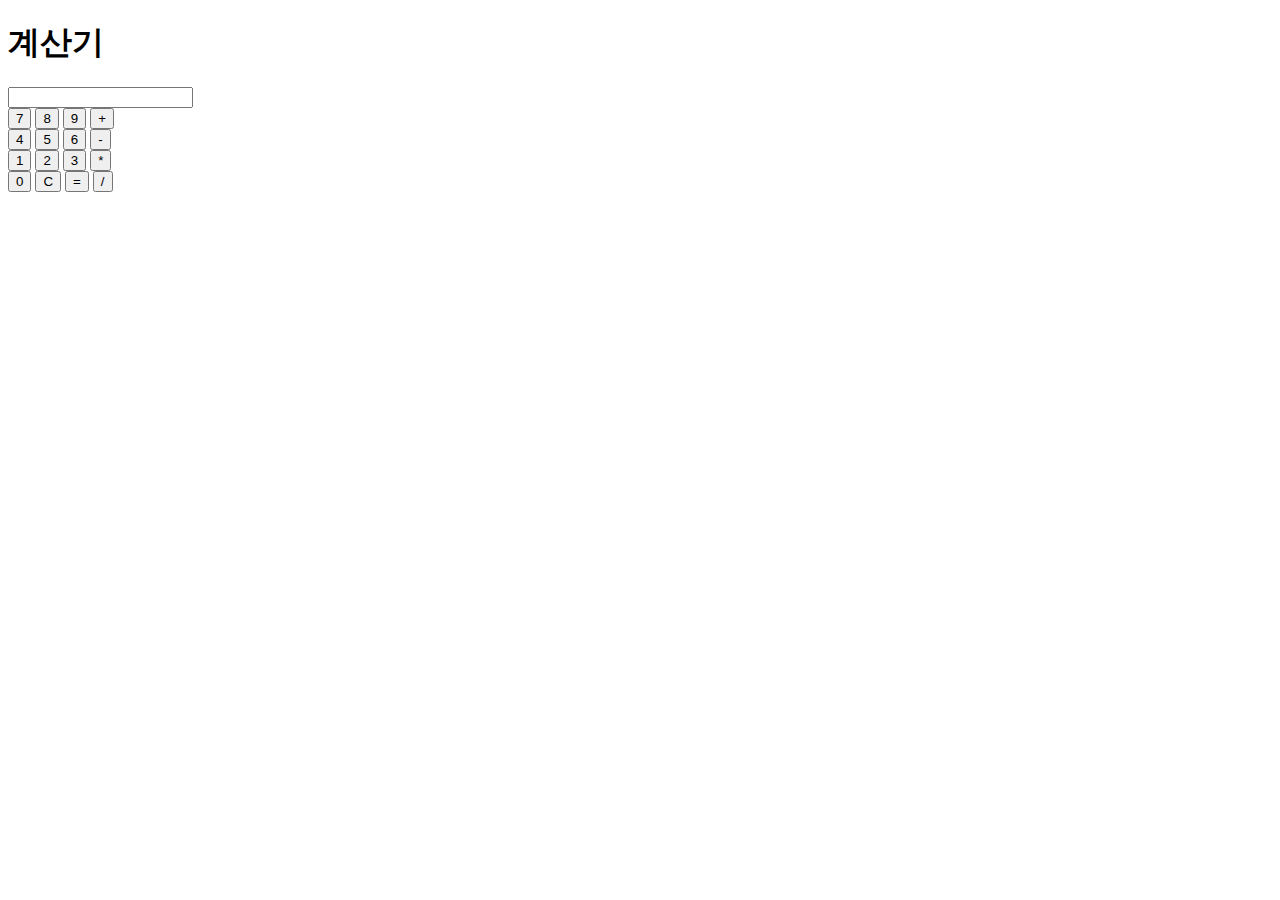
==== index.html @ 624ee5c1 "Update index.html" ====
<!DOCTYPE html>
<html>
<head>
    <title>계산기</title>
    <link rel="stylesheet" type="text/css" href="style.css">
</head>
<body>
    <h1>계산기</h1>
    <div id="calculator">
        <input type="text" id="result" readonly>
        <div id="buttons">
            <button onclick="appendNumber(7)">7</button>
            <button onclick="appendNumber(8)">8</button>
            <button onclick="appendNumber(9)">9</button>
            <button onclick="appendOperator('+')">+</button>
            <br>
            <button onclick="appendNumber(4)">4</button>
            <button onclick="appendNumber(5)">5</button>
            <button onclick="appendNumber(6)">6</button>
            <button onclick="appendOperator('-')">-</button>
            <br>
            <button onclick="appendNumber(1)">1</button>
            <button onclick="appendNumber(2)">2</button>
            <button onclick="appendNumber(3)">3</button>
            <button onclick="appendOperator('*')">*</button>
            <br>
            <button onclick="appendNumber(0)">0</button>
            <button onclick="clearInput()">C</button>
            <button onclick="calculate()">=</button>
            <button onclick="appendOperator('/')">/</button>
        </div>
    </div>

    <script src="script.js"></script>
</body>
</html>
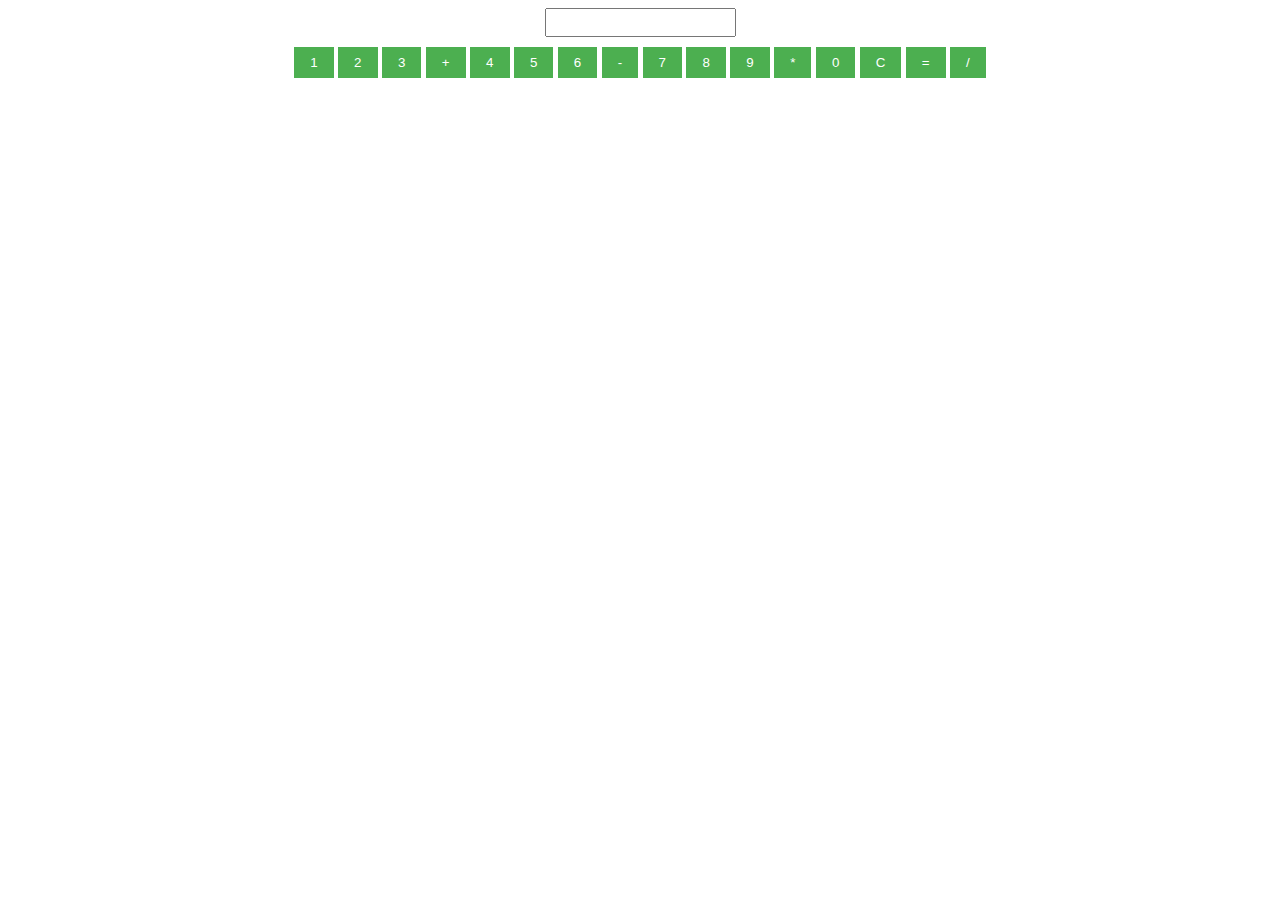
==== commit 44ddebd8: "Update index.html" ====
--- a/index.html
+++ b/index.html
@@ -1,36 +1,35 @@
 <!DOCTYPE html>
-<html>
+<html lang="en">
 <head>
-    <title>계산기</title>
-    <link rel="stylesheet" type="text/css" href="style.css">
+    <meta charset="UTF-8">
+    <meta name="viewport" content="width=device-width, initial-scale=1.0">
+    <title>Sleek Calculator</title>
+    <link rel="stylesheet" href="styles.css">
 </head>
 <body>
-    <h1>계산기</h1>
-    <div id="calculator">
-        <input type="text" id="result" readonly>
-        <div id="buttons">
-            <button onclick="appendNumber(7)">7</button>
-            <button onclick="appendNumber(8)">8</button>
-            <button onclick="appendNumber(9)">9</button>
-            <button onclick="appendOperator('+')">+</button>
-            <br>
-            <button onclick="appendNumber(4)">4</button>
-            <button onclick="appendNumber(5)">5</button>
-            <button onclick="appendNumber(6)">6</button>
-            <button onclick="appendOperator('-')">-</button>
-            <br>
-            <button onclick="appendNumber(1)">1</button>
-            <button onclick="appendNumber(2)">2</button>
-            <button onclick="appendNumber(3)">3</button>
-            <button onclick="appendOperator('*')">*</button>
-            <br>
-            <button onclick="appendNumber(0)">0</button>
-            <button onclick="clearInput()">C</button>
-            <button onclick="calculate()">=</button>
-            <button onclick="appendOperator('/')">/</button>
+    <div class="calculator">
+        <input type="text" id="display" readonly>
+        <div class="buttons">
+            <button onclick="appendToDisplay('1')">1</button>
+            <button onclick="appendToDisplay('2')">2</button>
+            <button onclick="appendToDisplay('3')">3</button>
+            <button class="operator" onclick="appendToDisplay('+')">+</button>
+            <button onclick="appendToDisplay('4')">4</button>
+            <button onclick="appendToDisplay('5')">5</button>
+            <button onclick="appendToDisplay('6')">6</button>
+            <button class="operator" onclick="appendToDisplay('-')">-</button>
+            <button onclick="appendToDisplay('7')">7</button>
+            <button onclick="appendToDisplay('8')">8</button>
+            <button onclick="appendToDisplay('9')">9</button>
+            <button class="operator" onclick="appendToDisplay('*')">*</button>
+            <button onclick="appendToDisplay('0')">0</button>
+            <button onclick="clearDisplay()">C</button>
+            <button class="operator" onclick="calculate()">=</button>
+            <button class="operator" onclick="appendToDisplay('/')">/</button>
         </div>
     </div>
 
     <script src="script.js"></script>
 </body>
 </html>
+
--- a/styles.css
+++ b/styles.css
@@ -0,0 +1,32 @@
+body {
+    font-family: Arial, sans-serif;
+    text-align: center;
+}
+
+h1 {
+    color: #333;
+}
+
+input[type="text"] {
+    padding: 5px;
+    margin-bottom: 10px;
+}
+
+button {
+    padding: 8px 16px;
+    background-color: #4CAF50;
+    color: white;
+    border: none;
+    cursor: pointer;
+}
+
+button:hover {
+    background-color: #45a049;
+}
+
+#result, #sqrt-result, #factorial-result {
+    margin-top: 10px;
+    font-weight: bold;
+}
+
+
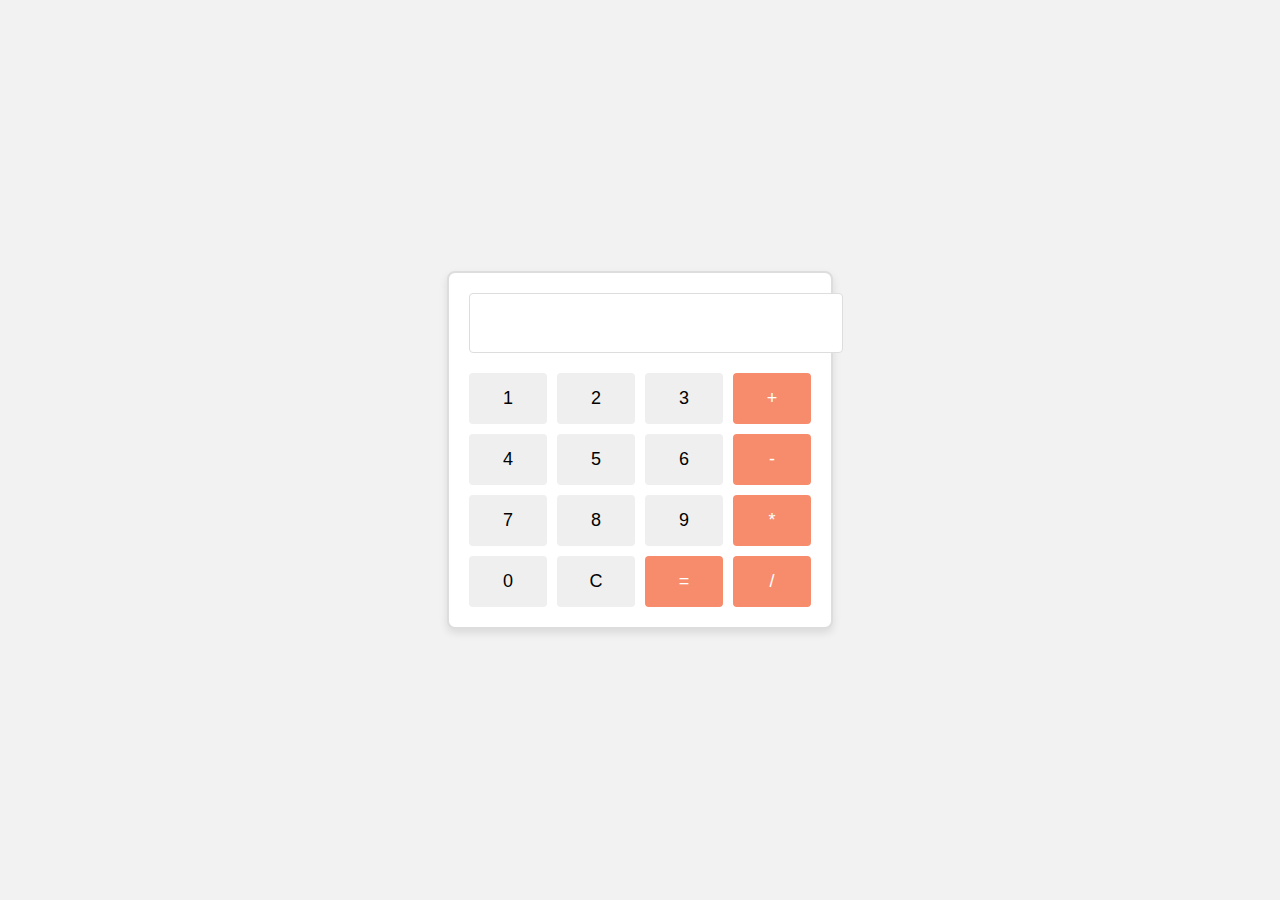
==== commit 82348ea9: "Update index.html" ====
--- a/index.html
+++ b/index.html
@@ -33,3 +33,4 @@
 </body>
 </html>
 
+
--- a/styles.css
+++ b/styles.css
@@ -1,32 +1,53 @@
+/* styles.css */
 body {
-    font-family: Arial, sans-serif;
+    display: flex;
+    align-items: center;
+    justify-content: center;
+    height: 100vh;
+    margin: 0;
+    background-color: #f2f2f2;
+}
+
+.calculator {
+    background-color: #fff;
+    border: 2px solid #ddd;
+    border-radius: 8px;
+    box-shadow: 0 4px 8px rgba(0, 0, 0, 0.1);
+    padding: 20px;
     text-align: center;
 }
 
-h1 {
-    color: #333;
+input {
+    width: 100%;
+    padding: 15px;
+    margin-bottom: 20px;
+    font-size: 24px;
+    border: 1px solid #ddd;
+    border-radius: 4px;
 }
 
-input[type="text"] {
-    padding: 5px;
-    margin-bottom: 10px;
+.buttons {
+    display: grid;
+    grid-template-columns: repeat(4, 1fr);
+    grid-gap: 10px;
 }
 
 button {
-    padding: 8px 16px;
-    background-color: #4CAF50;
-    color: white;
+    width: 100%;
+    padding: 15px;
+    font-size: 18px;
     border: none;
+    border-radius: 4px;
     cursor: pointer;
+    transition: background-color 0.3s;
 }
 
 button:hover {
-    background-color: #45a049;
+    background-color: #ddd;
 }
 
-#result, #sqrt-result, #factorial-result {
-    margin-top: 10px;
-    font-weight: bold;
+.operator {
+    background-color: #f78c6c;
+    color: #fff;
 }
 
-
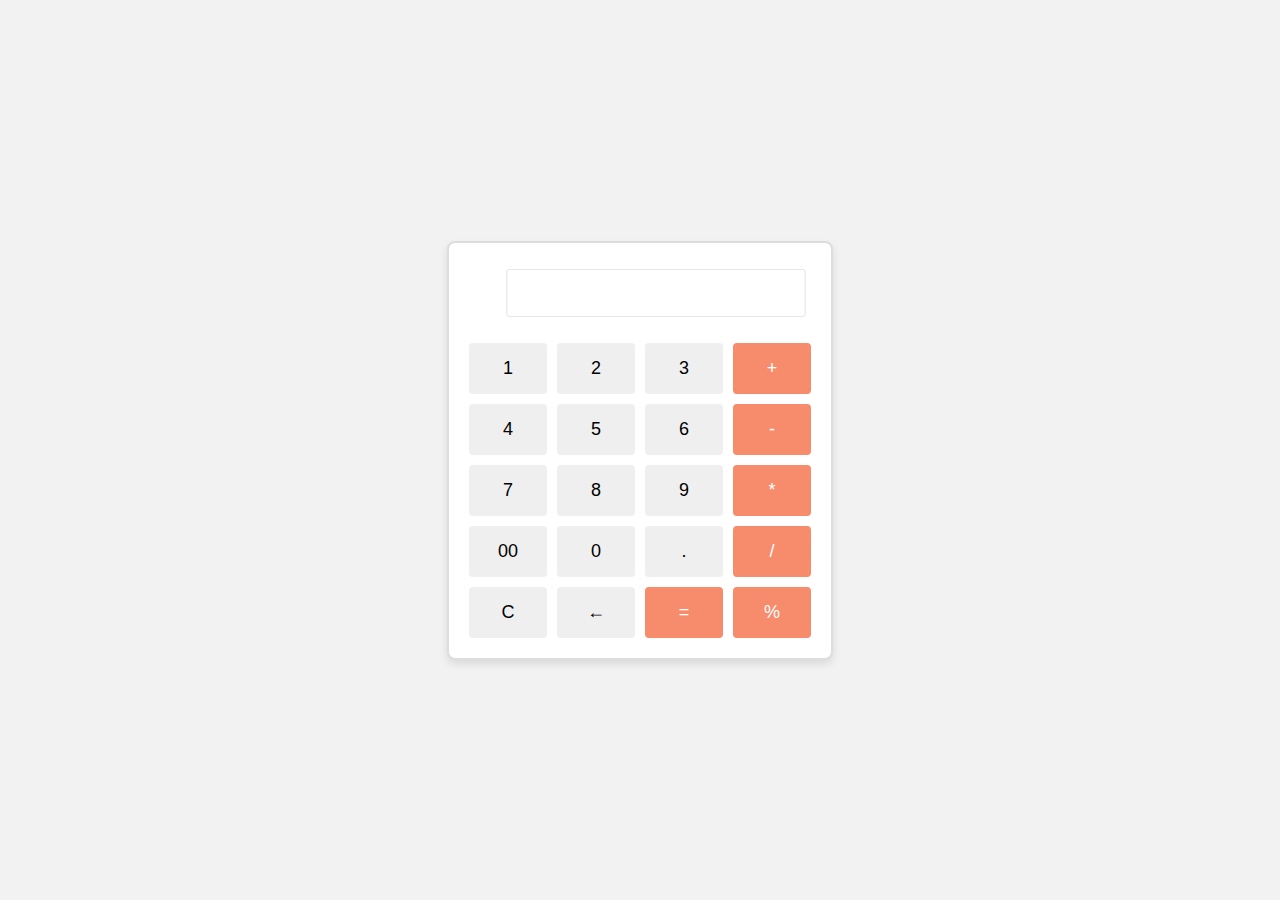
==== commit cca90dc5: "Update index.html" ====
--- a/index.html
+++ b/index.html
@@ -22,10 +22,14 @@
             <button onclick="appendToDisplay('8')">8</button>
             <button onclick="appendToDisplay('9')">9</button>
             <button class="operator" onclick="appendToDisplay('*')">*</button>
+            <button onclick="appendToDisplay('00')">00</button>
             <button onclick="appendToDisplay('0')">0</button>
+            <button onclick="appendToDisplay('.')">.</button>
+            <button class="operator" onclick="appendToDisplay('/')">/</button>
             <button onclick="clearDisplay()">C</button>
+            <button onclick="backspace()">←</button>
             <button class="operator" onclick="calculate()">=</button>
-            <button class="operator" onclick="appendToDisplay('/')">/</button>
+            <button class="operator" onclick="percent()">%</button>
         </div>
     </div>
 
--- a/styles.css
+++ b/styles.css
@@ -24,6 +24,7 @@
     font-size: 24px;
     border: 1px solid #ddd;
     border-radius: 4px;
+    transform: scale(0.8); /* 20% 축소 */
 }
 
 .buttons {
@@ -51,3 +52,4 @@
     color: #fff;
 }
 
+
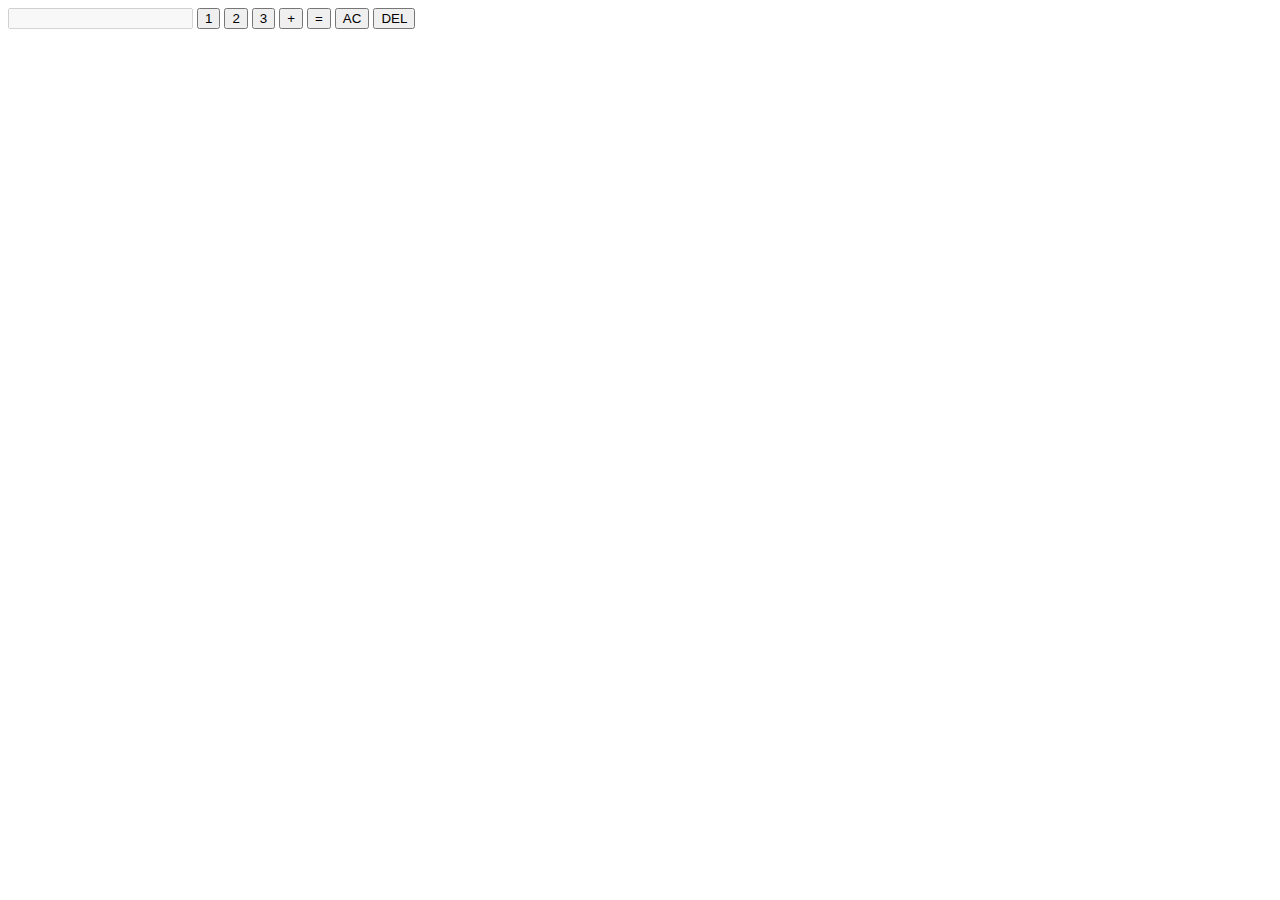
==== commit f7e1cc00: "Update index.html" ====
--- a/index.html
+++ b/index.html
@@ -1,40 +1,77 @@
 <!DOCTYPE html>
 <html lang="en">
 <head>
-    <meta charset="UTF-8">
-    <meta name="viewport" content="width=device-width, initial-scale=1.0">
-    <title>Sleek Calculator</title>
-    <link rel="stylesheet" href="styles.css">
+<meta charset="UTF-8">
+<meta name="viewport" content="width=device-width, initial-scale=1.0">
+<title>Simple Calculator</title>
+<style>
+  /* 여기에 CSS 스타일을 추가하세요 */
+</style>
 </head>
 <body>
-    <div class="calculator">
-        <input type="text" id="display" readonly>
-        <div class="buttons">
-            <button onclick="appendToDisplay('1')">1</button>
-            <button onclick="appendToDisplay('2')">2</button>
-            <button onclick="appendToDisplay('3')">3</button>
-            <button class="operator" onclick="appendToDisplay('+')">+</button>
-            <button onclick="appendToDisplay('4')">4</button>
-            <button onclick="appendToDisplay('5')">5</button>
-            <button onclick="appendToDisplay('6')">6</button>
-            <button class="operator" onclick="appendToDisplay('-')">-</button>
-            <button onclick="appendToDisplay('7')">7</button>
-            <button onclick="appendToDisplay('8')">8</button>
-            <button onclick="appendToDisplay('9')">9</button>
-            <button class="operator" onclick="appendToDisplay('*')">*</button>
-            <button onclick="appendToDisplay('00')">00</button>
-            <button onclick="appendToDisplay('0')">0</button>
-            <button onclick="appendToDisplay('.')">.</button>
-            <button class="operator" onclick="appendToDisplay('/')">/</button>
-            <button onclick="clearDisplay()">C</button>
-            <button onclick="backspace()">←</button>
-            <button class="operator" onclick="calculate()">=</button>
-            <button class="operator" onclick="percent()">%</button>
-        </div>
-    </div>
+  <!-- 계산기 UI 구성 -->
+  <div id="calculator">
+    <!-- 입력 필드 -->
+    <input type="text" id="input" disabled>
+    <!-- 버튼 -->
+    <button class="input-button" value="1">1</button>
+    <button class="input-button" value="2">2</button>
+    <button class="input-button" value="3">3</button>
+    <button class="input-button" value="+">+</button>
+    <!-- 기타 버튼들... -->
+    <button id="equal" value="=">=</button>
+    <button id="clear">AC</button>
+    <button id="erase">DEL</button>
+  </div>
 
-    <script src="script.js"></script>
+<script>
+// 변수 선언
+let equal_pressed = 0;
+// 버튼 선택
+let button_input = document.querySelectorAll(".input-button");
+let input = document.getElementById("input");
+let equal = document.getElementById("equal");
+let clear = document.getElementById("clear");
+let erase = document.getElementById("erase");
+
+// 페이지 로딩 시 입력 필드 초기화
+window.onload = () => {
+  input.value = "";
+};
+
+// 버튼 클릭 이벤트 리스너
+button_input.forEach((button_class) => {
+  button_class.addEventListener("click", () => {
+    if (equal_pressed == 1) {
+      input.value = "";
+      equal_pressed = 0;
+    }
+    input.value += button_class.value;
+  });
+});
+
+// 계산 실행
+equal.addEventListener("click", () => {
+  equal_pressed = 1;
+  let inp_val = input.value;
+  try {
+    let solution = eval(inp_val);
+    // 천 단위 구분자 포맷으로 변환하여 결과 표시
+    input.value = Number(solution).toLocaleString('en-US', {maximumFractionDigits: 2});
+  } catch (err) {
+    alert("Invalid Input");
+  }
+});
+
+// 전체 입력 지우기
+clear.addEventListener("click", () => {
+  input.value = "";
+});
+
+// 마지막 숫자 지우기
+erase.addEventListener("click", () => {
+  input.value = input.value.slice(0, -1);
+});
+</script>
 </body>
 </html>
-
-
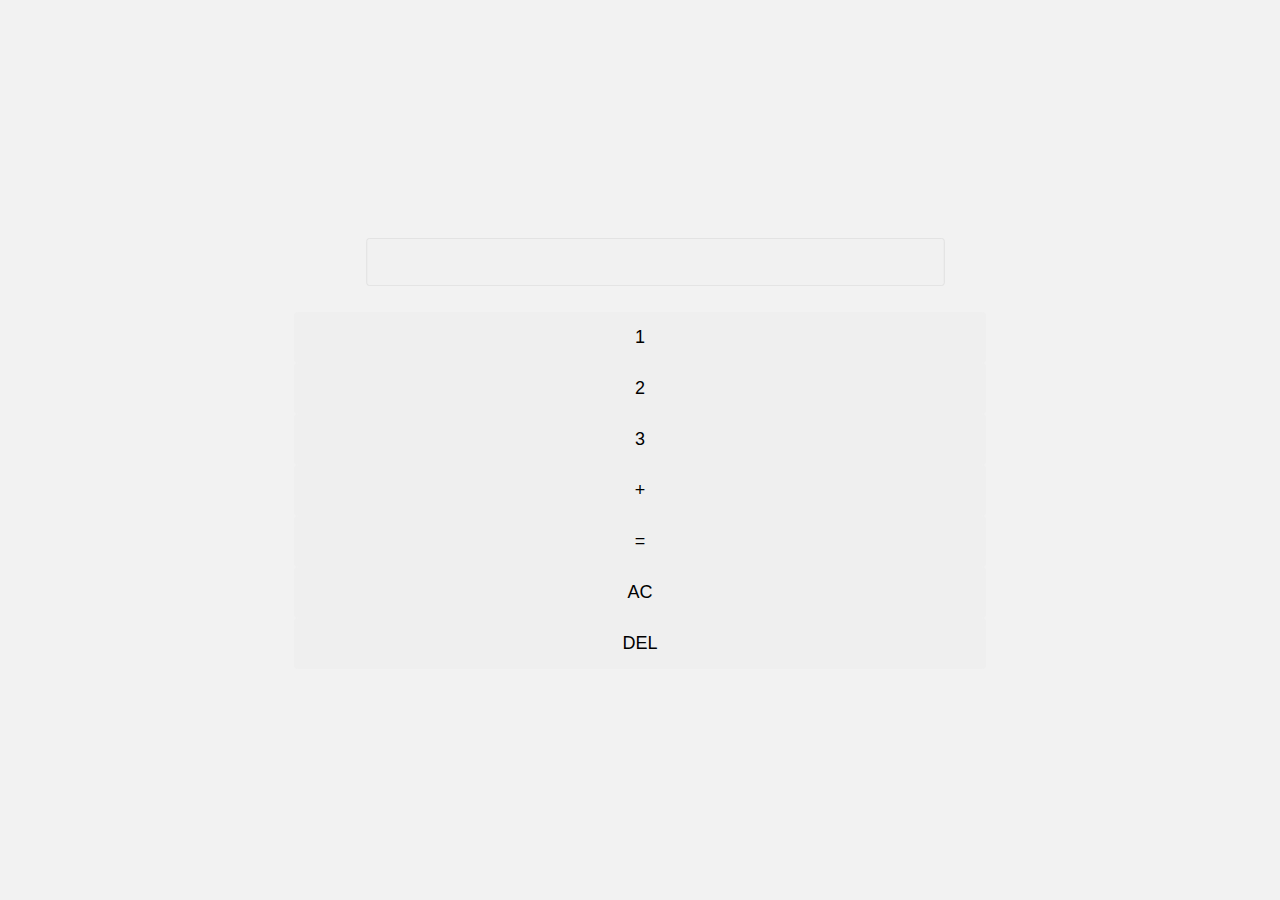
==== commit 7f3cb889: "Update index.html" ====
--- a/index.html
+++ b/index.html
@@ -5,7 +5,58 @@
 <meta name="viewport" content="width=device-width, initial-scale=1.0">
 <title>Simple Calculator</title>
 <style>
-  /* 여기에 CSS 스타일을 추가하세요 */
+body {
+    display: flex;
+    align-items: center;
+    justify-content: center;
+    height: 100vh;
+    margin: 0;
+    background-color: #f2f2f2;
+}
+
+.calculator {
+    background-color: #fff;
+    border: 2px solid #ddd;
+    border-radius: 8px;
+    box-shadow: 0 4px 8px rgba(0, 0, 0, 0.1);
+    padding: 20px;
+    text-align: center;
+}
+
+input {
+    width: 100%;
+    padding: 15px;
+    margin-bottom: 20px;
+    font-size: 24px;
+    border: 1px solid #ddd;
+    border-radius: 4px;
+    transform: scale(0.8); /* 20% 축소 */
+}
+
+.buttons {
+    display: grid;
+    grid-template-columns: repeat(4, 1fr);
+    grid-gap: 10px;
+}
+
+button {
+    width: 100%;
+    padding: 15px;
+    font-size: 18px;
+    border: none;
+    border-radius: 4px;
+    cursor: pointer;
+    transition: background-color 0.3s;
+}
+
+button:hover {
+    background-color: #ddd;
+}
+
+.operator {
+    background-color: #f78c6c;
+    color: #fff;
+}
 </style>
 </head>
 <body>
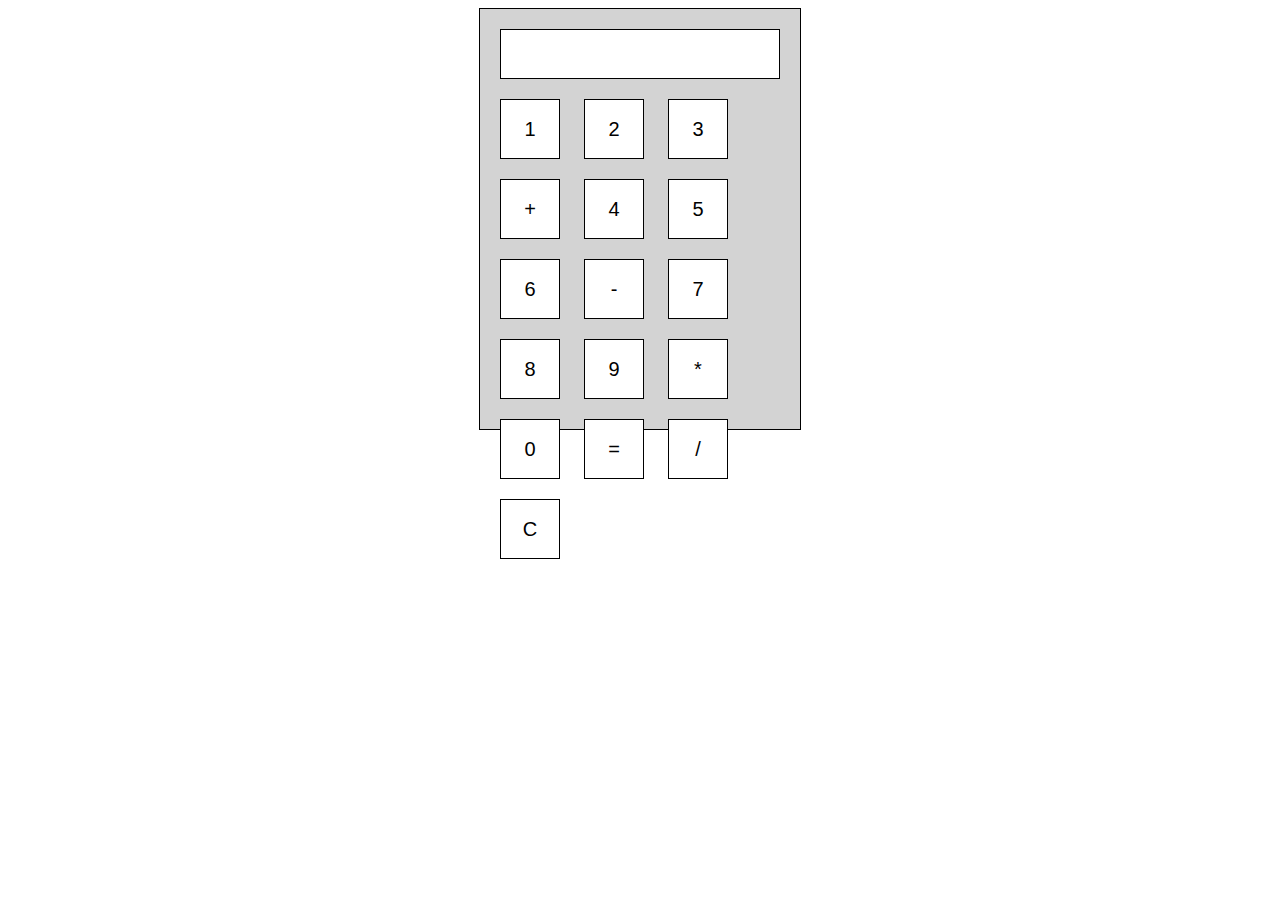
==== commit c4327c4f: "Update index.html" ====
--- a/index.html
+++ b/index.html
@@ -1,128 +1,80 @@
-<!DOCTYPE html>
-<html lang="en">
+<html>
 <head>
-<meta charset="UTF-8">
-<meta name="viewport" content="width=device-width, initial-scale=1.0">
-<title>Simple Calculator</title>
-<style>
-body {
-    display: flex;
-    align-items: center;
-    justify-content: center;
-    height: 100vh;
-    margin: 0;
-    background-color: #f2f2f2;
-}
+  <style>
+    .calculator {
+      width: 300px;
+      height: 400px;
+      margin: auto;
+      border: 1px solid black;
+      padding: 10px;
+      background-color: lightgray;
+    }
 
-.calculator {
-    background-color: #fff;
-    border: 2px solid #ddd;
-    border-radius: 8px;
-    box-shadow: 0 4px 8px rgba(0, 0, 0, 0.1);
-    padding: 20px;
-    text-align: center;
-}
+    .display {
+      width: 280px;
+      height: 50px;
+      margin: 10px;
+      border: 1px solid black;
+      font-size: 20px;
+      text-align: right;
+    }
 
-input {
-    width: 100%;
-    padding: 15px;
-    margin-bottom: 20px;
-    font-size: 24px;
-    border: 1px solid #ddd;
-    border-radius: 4px;
-    transform: scale(0.8); /* 20% 축소 */
-}
-
-.buttons {
-    display: grid;
-    grid-template-columns: repeat(4, 1fr);
-    grid-gap: 10px;
-}
-
-button {
-    width: 100%;
-    padding: 15px;
-    font-size: 18px;
-    border: none;
-    border-radius: 4px;
-    cursor: pointer;
-    transition: background-color 0.3s;
-}
-
-button:hover {
-    background-color: #ddd;
-}
-
-.operator {
-    background-color: #f78c6c;
-    color: #fff;
-}
-</style>
+    .button {
+      width: 60px;
+      height: 60px;
+      margin: 10px;
+      border: 1px solid black;
+      font-size: 20px;
+      background-color: white;
+    }
+  </style>
 </head>
 <body>
-  <!-- 계산기 UI 구성 -->
-  <div id="calculator">
-    <!-- 입력 필드 -->
-    <input type="text" id="input" disabled>
-    <!-- 버튼 -->
-    <button class="input-button" value="1">1</button>
-    <button class="input-button" value="2">2</button>
-    <button class="input-button" value="3">3</button>
-    <button class="input-button" value="+">+</button>
-    <!-- 기타 버튼들... -->
-    <button id="equal" value="=">=</button>
-    <button id="clear">AC</button>
-    <button id="erase">DEL</button>
+  <div class="calculator">
+    <input type="text" id="display" class="display" readonly>
+    <div class="buttons">
+      <button id="one" class="button" onclick="appendNumber(1)">1</button>
+      <button id="two" class="button" onclick="appendNumber(2)">2</button>
+      <button id="three" class="button" onclick="appendNumber(3)">3</button>
+      <button id="plus" class="button" onclick="appendOperator('+')">+</button>
+      <button id="four" class="button" onclick="appendNumber(4)">4</button>
+      <button id="five" class="button" onclick="appendNumber(5)">5</button>
+      <button id="six" class="button" onclick="appendNumber(6)">6</button>
+      <button id="minus" class="button" onclick="appendOperator('-')">-</button>
+      <button id="seven" class="button" onclick="appendNumber(7)">7</button>
+      <button id="eight" class="button" onclick="appendNumber(8)">8</button>
+      <button id="nine" class="button" onclick="appendNumber(9)">9</button>
+      <button id="multiply" class="button" onclick="appendOperator('*')">*</button>
+      <button id="zero" class="button" onclick="appendNumber(0)">0</button>
+      <button id="equal" class="button" onclick="calculate()">=</button>
+      <button id="divide" class="button" onclick="appendOperator('/')">/</button>
+      <button id="clear" class="button" onclick="clearDisplay()">C</button>
+    </div>
   </div>
+  <script>
+    let display = document.getElementById("display");
+    let input = "";
 
-<script>
-// 변수 선언
-let equal_pressed = 0;
-// 버튼 선택
-let button_input = document.querySelectorAll(".input-button");
-let input = document.getElementById("input");
-let equal = document.getElementById("equal");
-let clear = document.getElementById("clear");
-let erase = document.getElementById("erase");
+    function appendNumber(number) {
+      input += number;
+      display.value = input;
+    }
 
-// 페이지 로딩 시 입력 필드 초기화
-window.onload = () => {
-  input.value = "";
-};
+    function appendOperator(operator) {
+      input += operator;
+      display.value = input;
+    }
 
-// 버튼 클릭 이벤트 리스너
-button_input.forEach((button_class) => {
-  button_class.addEventListener("click", () => {
-    if (equal_pressed == 1) {
-      input.value = "";
-      equal_pressed = 0;
+    function calculate() {
+      let result = eval(input);
+      display.value = result;
+      input = result.toString();
     }
-    input.value += button_class.value;
-  });
-});
 
-// 계산 실행
-equal.addEventListener("click", () => {
-  equal_pressed = 1;
-  let inp_val = input.value;
-  try {
-    let solution = eval(inp_val);
-    // 천 단위 구분자 포맷으로 변환하여 결과 표시
-    input.value = Number(solution).toLocaleString('en-US', {maximumFractionDigits: 2});
-  } catch (err) {
-    alert("Invalid Input");
-  }
-});
-
-// 전체 입력 지우기
-clear.addEventListener("click", () => {
-  input.value = "";
-});
-
-// 마지막 숫자 지우기
-erase.addEventListener("click", () => {
-  input.value = input.value.slice(0, -1);
-});
-</script>
+    function clearDisplay() {
+      input = "";
+      display.value = "";
+    }
+  </script>
 </body>
 </html>
